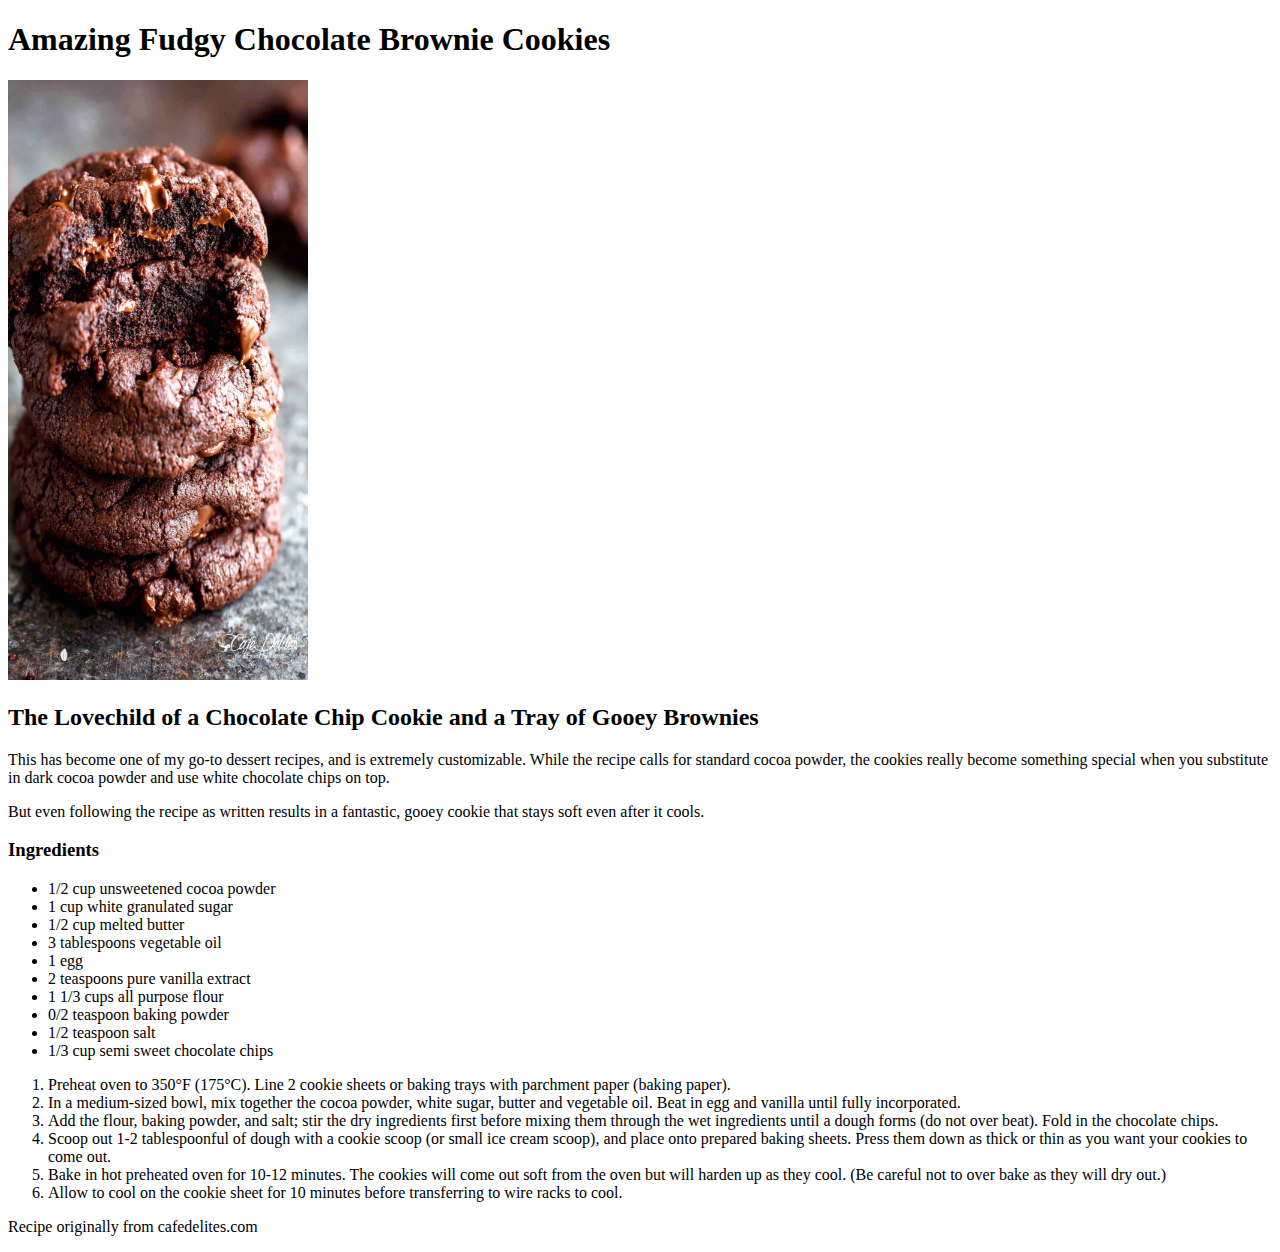
==== recipes/fudgy-cookies.html @ 91282e86 "feat: added basic html index plus 3 recipes" ====
<!DOCTYPE html>
<html lang="en">
<head>
    <meta charset="UTF-8">
    <meta name="viewport" content="width=device-width, initial-scale=1.0">
    <title>Amazing Fudgy Chocolate Brownie Cookies</title>
</head>
<body>
    <h1>Amazing Fudgy Chocolate Brownie Cookies</h1>
    <img src="../images/fudge-cookie.jpg" alt="A stack of gooey chocolate cookies with melty chocolate chips. Two cookies are broken in half so you can see their soft insides." height="600" width="300">
    <h2>The Lovechild of a Chocolate Chip Cookie and a Tray of Gooey Brownies</h2>
    <p>
        This has become one of my go-to dessert recipes, and is extremely customizable. While the recipe calls for standard cocoa powder, the cookies really become something special when you substitute in dark cocoa powder and use white chocolate chips on top.
    </p>
    <p>
        But even following the recipe as written results in a fantastic, gooey cookie that stays soft even after it cools.
    </p>
    <h3>Ingredients</h3>
    <ul>
        <li>1/2 cup unsweetened cocoa powder</li>
        <li>1 cup white granulated sugar</li>
        <li>1/2 cup melted butter</li>
        <li>3 tablespoons vegetable oil</li>
        <li>1 egg</li>
        <li>2 teaspoons pure vanilla extract</li>
        <li>1 1/3 cups all purpose flour</li>
        <li>0/2 teaspoon baking powder</li>
        <li>1/2 teaspoon salt</li>
        <li>1/3 cup semi sweet chocolate chips</li>
    </ul>
    <ol>
        <li>Preheat oven to 350°F (175°C). Line 2 cookie sheets or baking trays with parchment paper (baking paper).</li>
        <li>In a medium-sized bowl, mix together the cocoa powder, white sugar, butter and vegetable oil. Beat in egg and vanilla until fully incorporated.</li>
        <li>Add the flour, baking powder, and salt; stir the dry ingredients first before mixing them through the wet ingredients until a dough forms (do not over beat). Fold in the chocolate chips.</li>
        <li>Scoop out 1-2 tablespoonful of dough with a cookie scoop (or small ice cream scoop), and place onto prepared baking sheets. Press them down as thick or thin as you want your cookies to come out.</li>
        <li>Bake in hot preheated oven for 10-12 minutes. The cookies will come out soft from the oven but will harden up as they cool. (Be careful not to over bake as they will dry out.)</li>
        <li>Allow to cool on the cookie sheet for 10 minutes before transferring to wire racks to cool.</li>
    </ol>
    <p>
        Recipe originally from cafedelites.com
    </p>
</body>
</html>
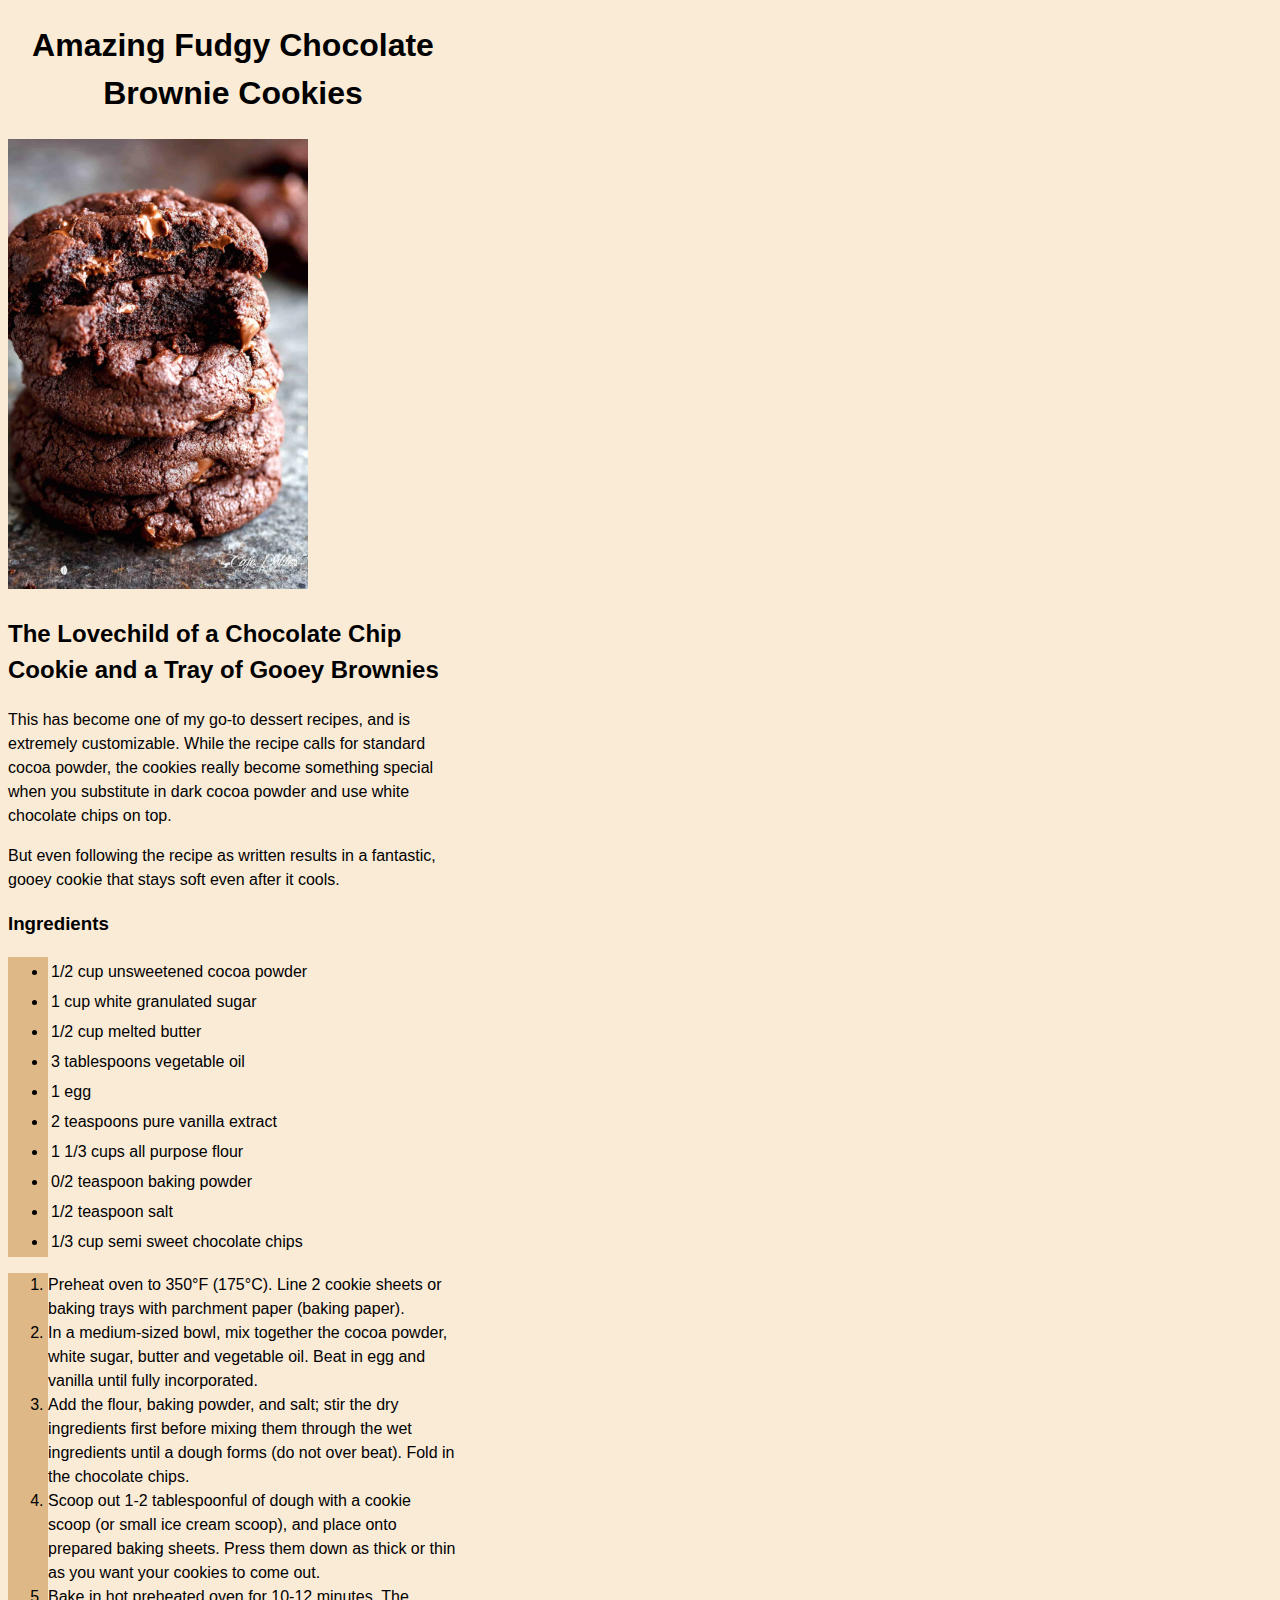
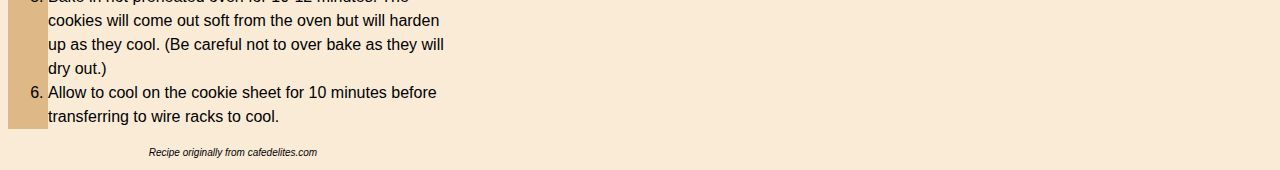
==== commit 04fd0d06: "Create basic style updates with CSS" ====
--- a/recipes/fudgy-cookies.html
+++ b/recipes/fudgy-cookies.html
@@ -1,6 +1,7 @@
 <!DOCTYPE html>
 <html lang="en">
 <head>
+    <link rel="stylesheet"  href="../styles.css">
     <meta charset="UTF-8">
     <meta name="viewport" content="width=device-width, initial-scale=1.0">
     <title>Amazing Fudgy Chocolate Brownie Cookies</title>
@@ -16,7 +17,7 @@
         But even following the recipe as written results in a fantastic, gooey cookie that stays soft even after it cools.
     </p>
     <h3>Ingredients</h3>
-    <ul>
+    <ul class="ingredients">
         <li>1/2 cup unsweetened cocoa powder</li>
         <li>1 cup white granulated sugar</li>
         <li>1/2 cup melted butter</li>
@@ -28,7 +29,7 @@
         <li>1/2 teaspoon salt</li>
         <li>1/3 cup semi sweet chocolate chips</li>
     </ul>
-    <ol>
+    <ol class="instructions">
         <li>Preheat oven to 350°F (175°C). Line 2 cookie sheets or baking trays with parchment paper (baking paper).</li>
         <li>In a medium-sized bowl, mix together the cocoa powder, white sugar, butter and vegetable oil. Beat in egg and vanilla until fully incorporated.</li>
         <li>Add the flour, baking powder, and salt; stir the dry ingredients first before mixing them through the wet ingredients until a dough forms (do not over beat). Fold in the chocolate chips.</li>
@@ -36,7 +37,7 @@
         <li>Bake in hot preheated oven for 10-12 minutes. The cookies will come out soft from the oven but will harden up as they cool. (Be careful not to over bake as they will dry out.)</li>
         <li>Allow to cool on the cookie sheet for 10 minutes before transferring to wire racks to cool.</li>
     </ol>
-    <p>
+    <p class="attribute">
         Recipe originally from cafedelites.com
     </p>
 </body>
--- a/styles.css
+++ b/styles.css
@@ -0,0 +1,37 @@
+* {
+    background-color: antiquewhite;
+    font-family: Arial, Helvetica, sans-serif;
+}
+body {
+    color: black;
+    width: 450px;
+    line-height: 1.5;
+}
+body h1 {
+    font-weight: 800;
+    text-align: center;
+}
+img     {
+    width: 300;
+    height: auto;
+    border-width: 3px;
+    border-color: brown;
+}
+.ingredients {
+    background-color: burlywood;
+    
+}
+.ingredients > li {
+    
+    padding: 3px;
+
+}
+.attribute {
+    font-size: x-small;
+    text-align: center;
+    font-style: italic;
+}
+.instructions {
+    background-color: burlywood;
+    
+}